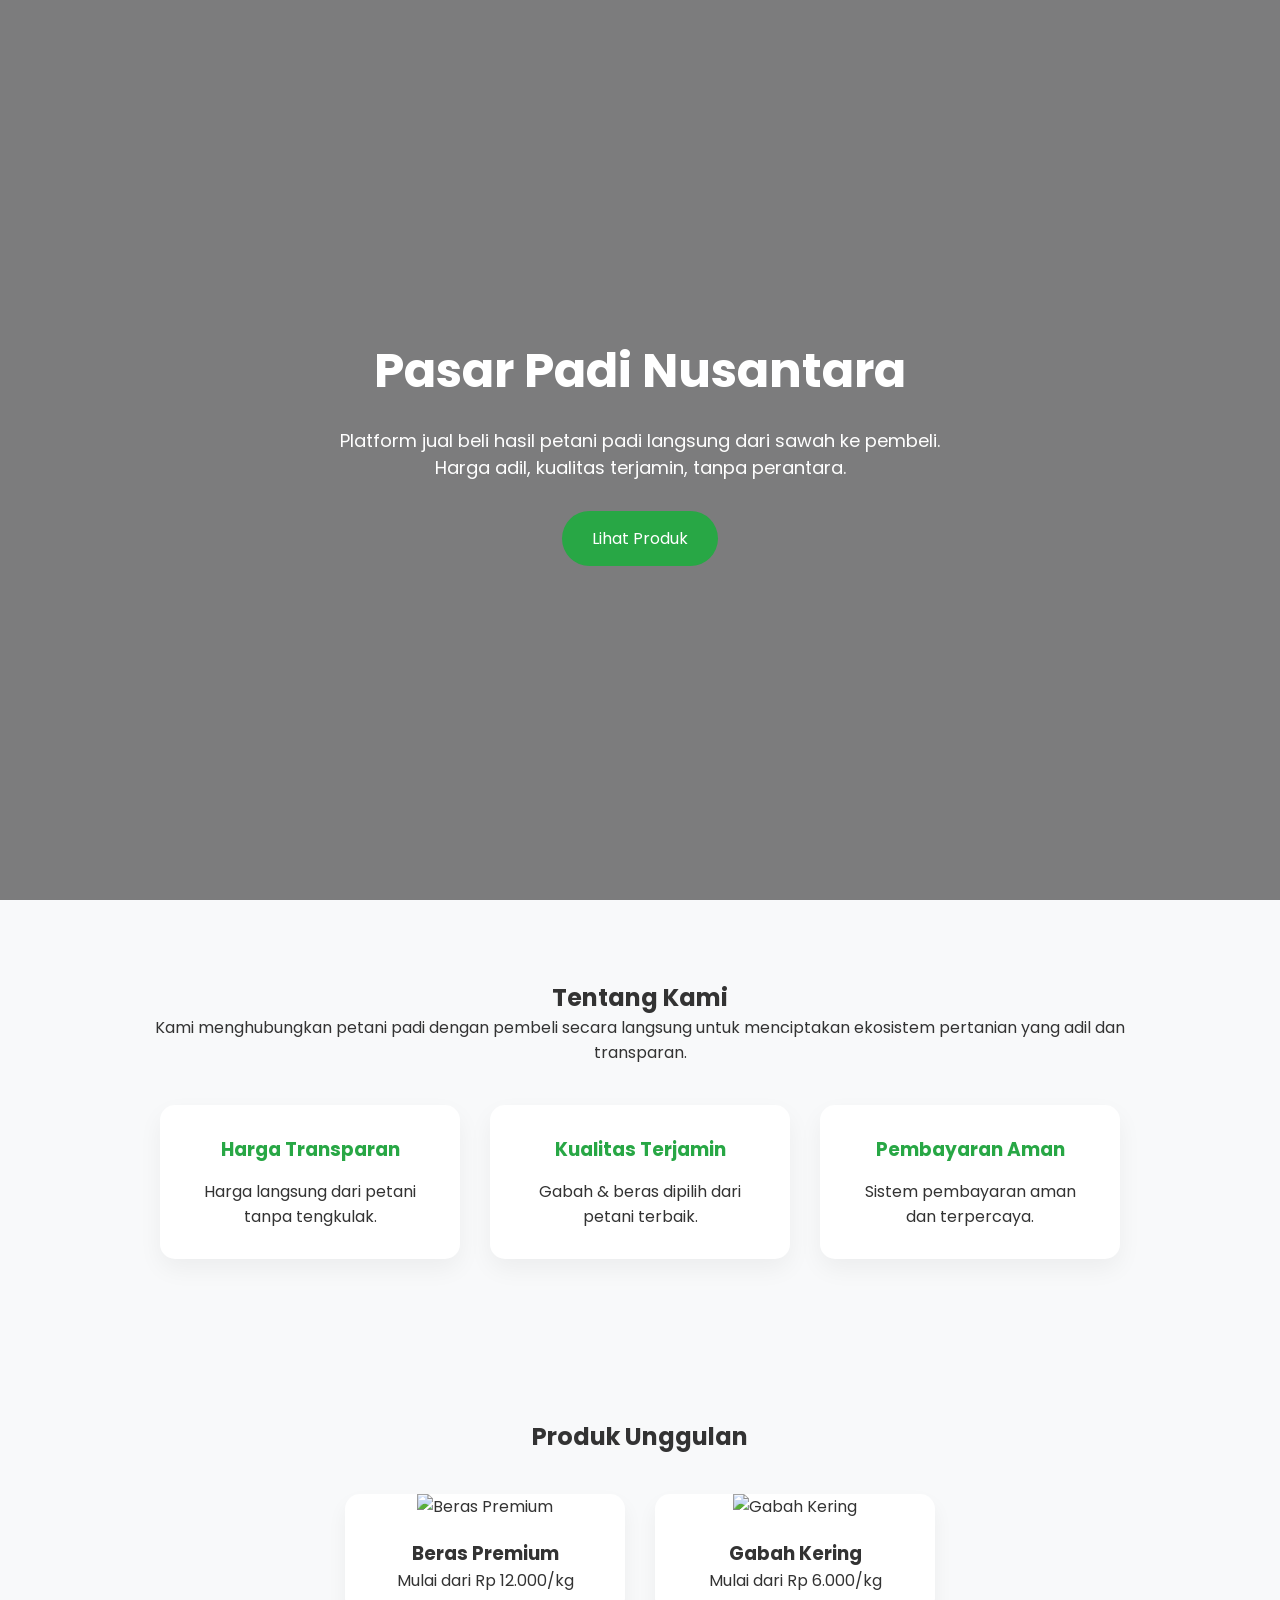
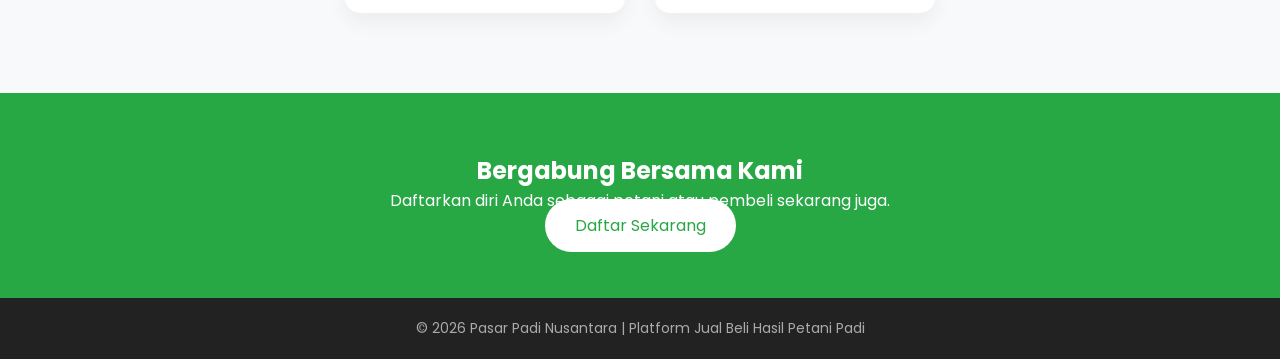
==== index-old.html @ 38b88402 "Initial upload" ====
<!DOCTYPE html>
<html lang="id">
<head>
  <meta charset="UTF-8">
  <meta name="viewport" content="width=device-width, initial-scale=1.0">
  <title>Pasar Padi Nusantara</title>
  <link href="https://fonts.googleapis.com/css2?family=Poppins:wght@300;400;600;700&display=swap" rel="stylesheet">
  <style>
    * {
      margin: 0;
      padding: 0;
      box-sizing: border-box;
      font-family: 'Poppins', sans-serif;
    }

    body {
      background: #f8f9fa;
      color: #333;
    }

    header {
      background: linear-gradient(rgba(0,0,0,0.5), rgba(0,0,0,0.5)),
      url('https://images.unsplash.com/photo-1592878849122-26c52d7e1d2e');
      background-size: cover;
      background-position: center;
      height: 100vh;
      color: white;
      display: flex;
      flex-direction: column;
      justify-content: center;
      align-items: center;
    }

    header h1 {
      font-size: 48px;
      font-weight: 700;
      text-align: center;
    }

    header p {
      margin-top: 20px;
      font-size: 18px;
      max-width: 600px;
      text-align: center;
    }

    .btn {
      margin-top: 30px;
      padding: 15px 30px;
      background: #28a745;
      color: white;
      border: none;
      border-radius: 30px;
      cursor: pointer;
      font-size: 16px;
      transition: 0.3s;
      text-decoration: none;
    }

    .btn:hover {
      background: #218838;
    }

    section {
      padding: 80px 10%;
      text-align: center;
    }

    .features {
      display: flex;
      flex-wrap: wrap;
      gap: 30px;
      justify-content: center;
      margin-top: 40px;
    }

    .feature-box {
      background: white;
      padding: 30px;
      border-radius: 15px;
      width: 300px;
      box-shadow: 0 10px 25px rgba(0,0,0,0.05);
      transition: 0.3s;
    }

    .feature-box:hover {
      transform: translateY(-10px);
    }

    .feature-box h3 {
      margin-bottom: 15px;
      color: #28a745;
    }

    .products {
      display: flex;
      gap: 30px;
      flex-wrap: wrap;
      justify-content: center;
      margin-top: 40px;
    }

    .product-card {
      background: white;
      border-radius: 15px;
      width: 280px;
      box-shadow: 0 10px 20px rgba(0,0,0,0.05);
      overflow: hidden;
      transition: 0.3s;
    }

    .product-card img {
      width: 100%;
      height: 200px;
      object-fit: cover;
    }

    .product-card div {
      padding: 20px;
    }

    .product-card:hover {
      transform: scale(1.05);
    }

    .cta {
      background: #28a745;
      color: white;
      padding: 60px 10%;
    }

    footer {
      background: #222;
      color: #aaa;
      text-align: center;
      padding: 20px;
      font-size: 14px;
    }

    @media(max-width: 768px) {
      header h1 {
        font-size: 32px;
      }
      .features, .products {
        flex-direction: column;
        align-items: center;
      }
    }
  </style>
</head>
<body>

<header>
  <h1>Pasar Padi Nusantara</h1>
  <p>Platform jual beli hasil petani padi langsung dari sawah ke pembeli. Harga adil, kualitas terjamin, tanpa perantara.</p>
  <a href="#produk" class="btn">Lihat Produk</a>
</header>

<section>
  <h2>Tentang Kami</h2>
  <p>Kami menghubungkan petani padi dengan pembeli secara langsung untuk menciptakan ekosistem pertanian yang adil dan transparan.</p>

  <div class="features">
    <div class="feature-box">
      <h3>Harga Transparan</h3>
      <p>Harga langsung dari petani tanpa tengkulak.</p>
    </div>
    <div class="feature-box">
      <h3>Kualitas Terjamin</h3>
      <p>Gabah & beras dipilih dari petani terbaik.</p>
    </div>
    <div class="feature-box">
      <h3>Pembayaran Aman</h3>
      <p>Sistem pembayaran aman dan terpercaya.</p>
    </div>
  </div>
</section>

<section id="produk">
  <h2>Produk Unggulan</h2>
  <div class="products">
    <div class="product-card">
      <img src="https://images.unsplash.com/photo-1586201375761-83865001e31c" alt="Beras Premium">
      <div>
        <h3>Beras Premium</h3>
        <p>Mulai dari Rp 12.000/kg</p>
      </div>
    </div>
    <div class="product-card">
      <img src="https://images.unsplash.com/photo-1604908554027-d04d4b6d75c6" alt="Gabah Kering">
      <div>
        <h3>Gabah Kering</h3>
        <p>Mulai dari Rp 6.000/kg</p>
      </div>
    </div>
  </div>
</section>

<section class="cta">
  <h2>Bergabung Bersama Kami</h2>
  <p>Daftarkan diri Anda sebagai petani atau pembeli sekarang juga.</p>
  <a href="#" class="btn" style="background:white;color:#28a745;">Daftar Sekarang</a>
</section>

<footer>
  © 2026 Pasar Padi Nusantara | Platform Jual Beli Hasil Petani Padi
</footer>

</body>
</html>
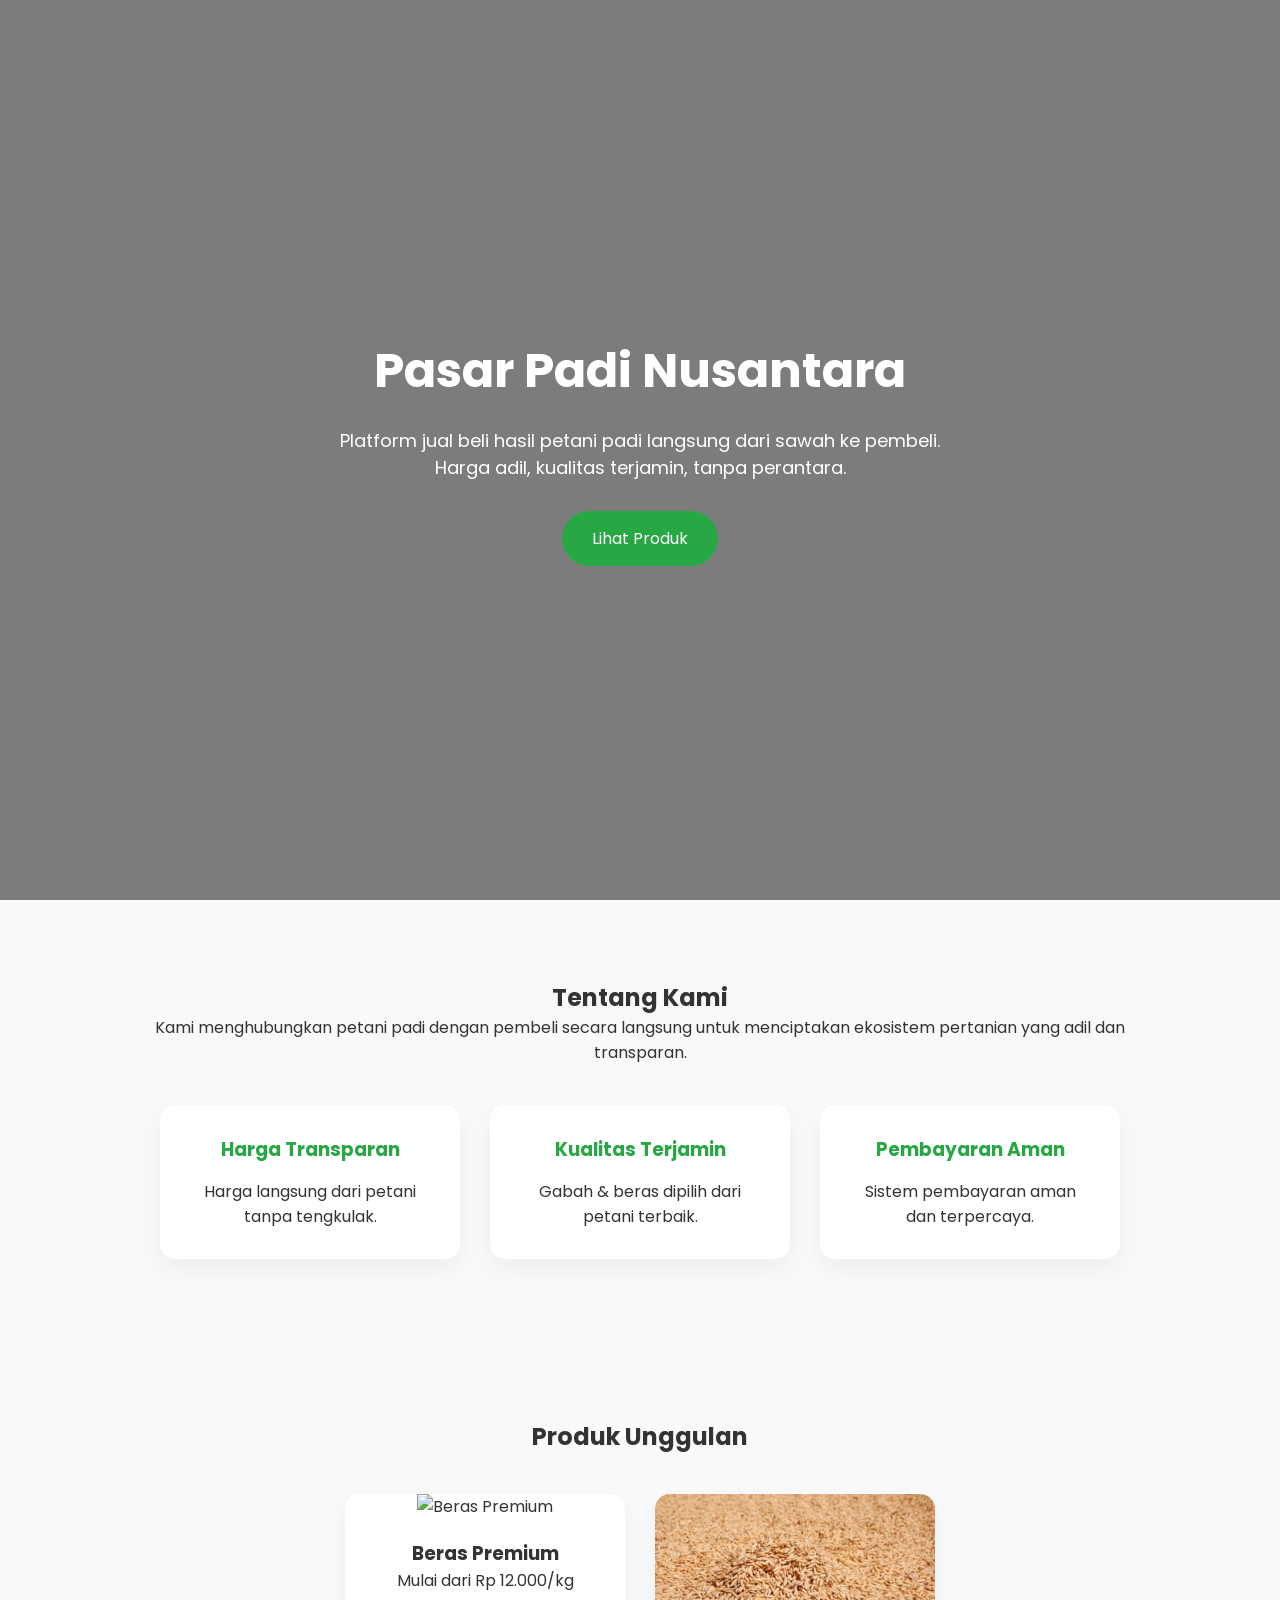
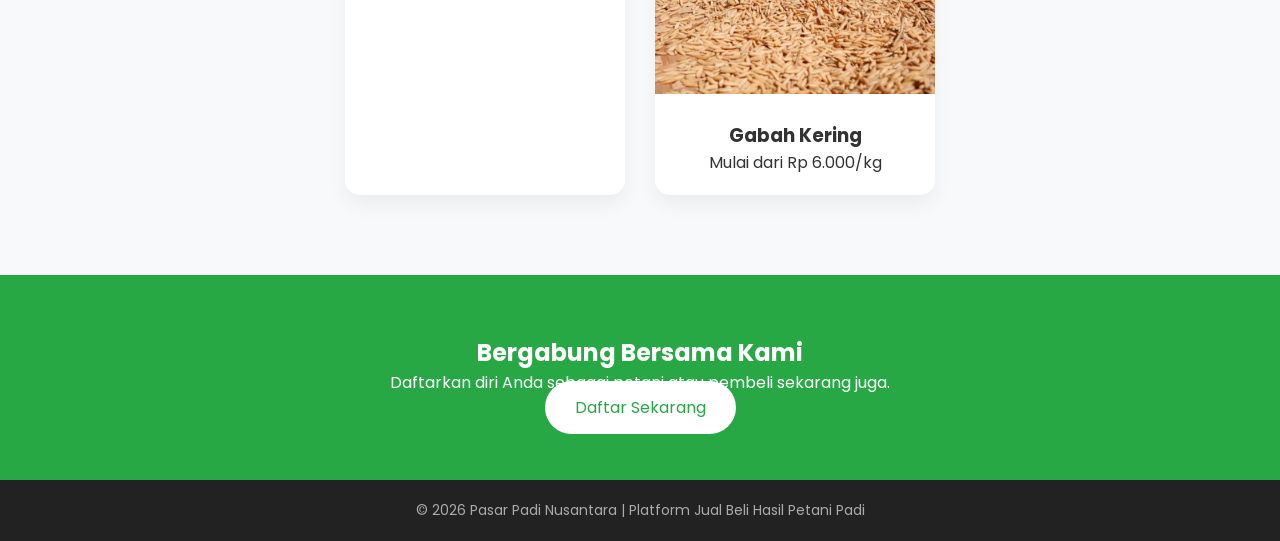
==== commit 390f6f92: "itantial file" ====
--- a/index-old.html
+++ b/index-old.html
@@ -187,7 +187,7 @@
       </div>
     </div>
     <div class="product-card">
-      <img src="https://images.unsplash.com/photo-1604908554027-d04d4b6d75c6" alt="Gabah Kering">
+      <img src="gabah kering.jpg" alt="Gabah Kering">
       <div>
         <h3>Gabah Kering</h3>
         <p>Mulai dari Rp 6.000/kg</p>
@@ -207,4 +207,6 @@
 </footer>
 
 </body>
-</html>+
+</html>
+
